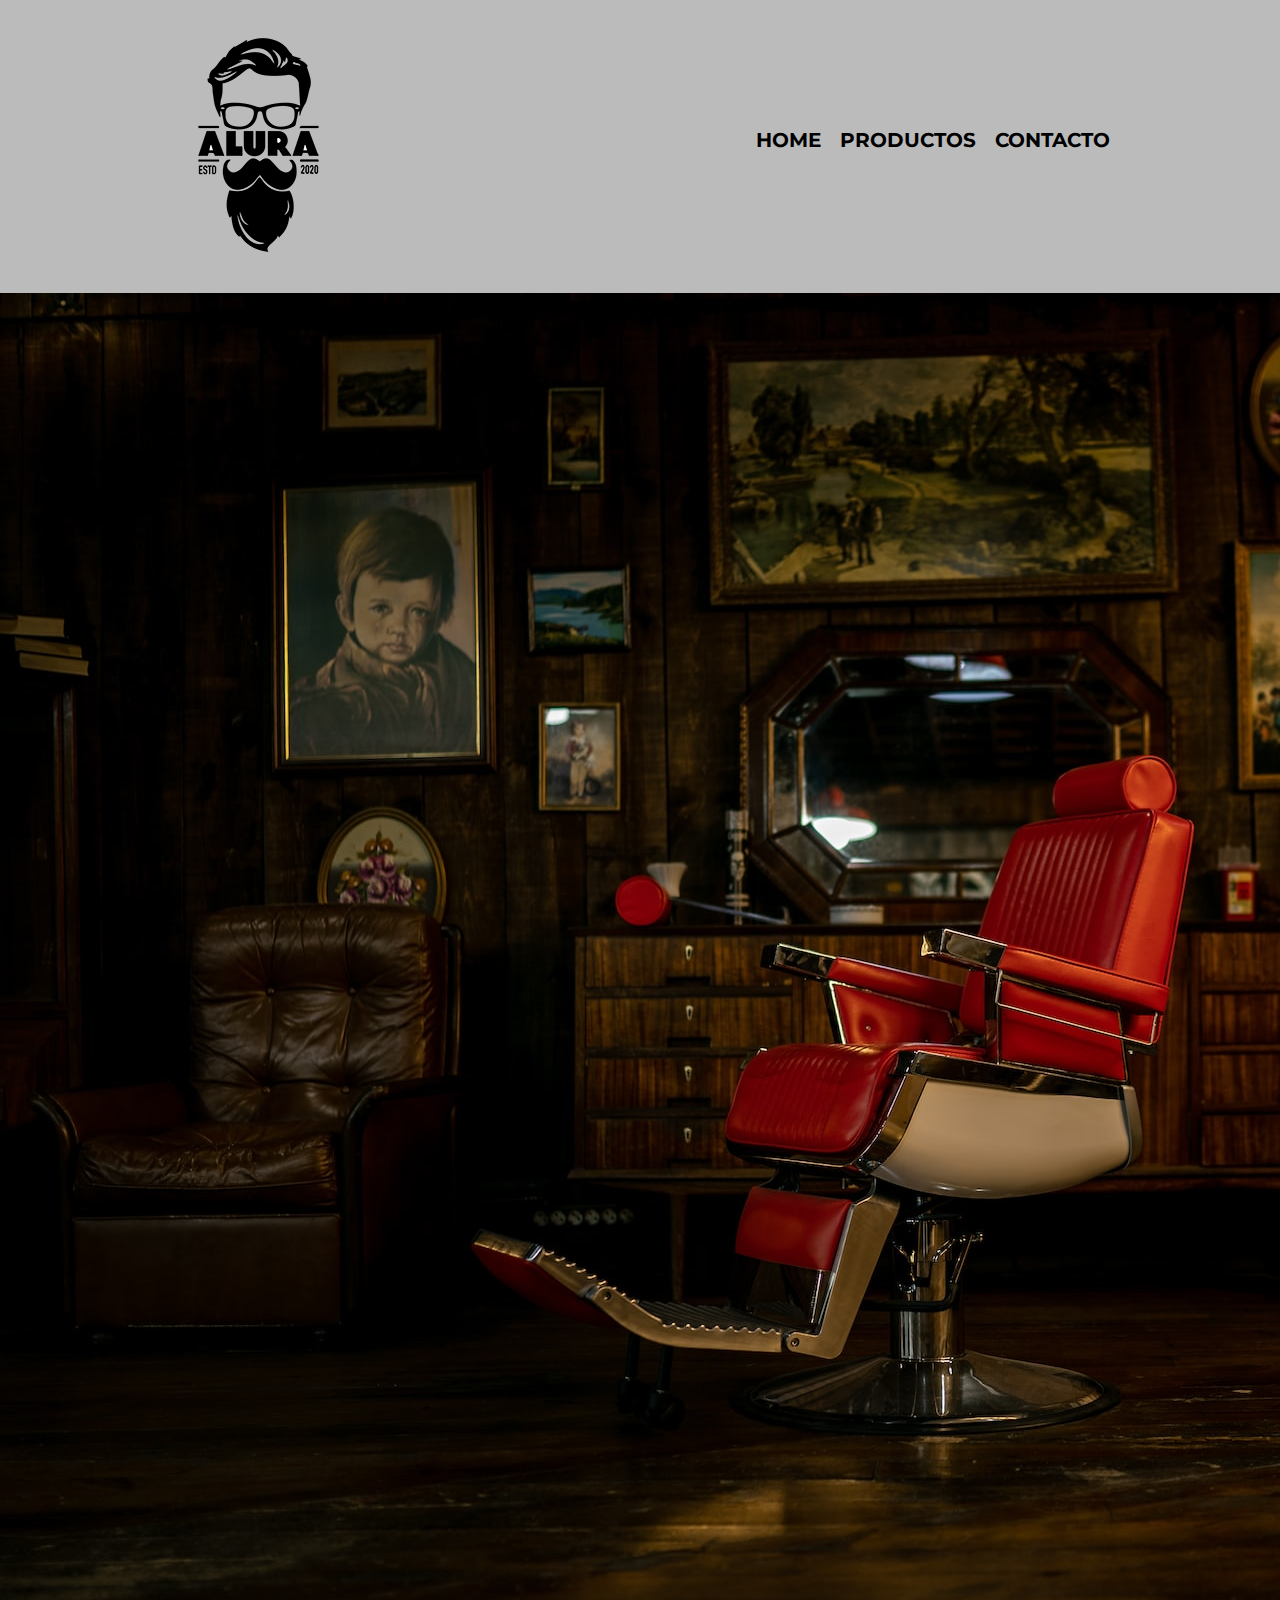
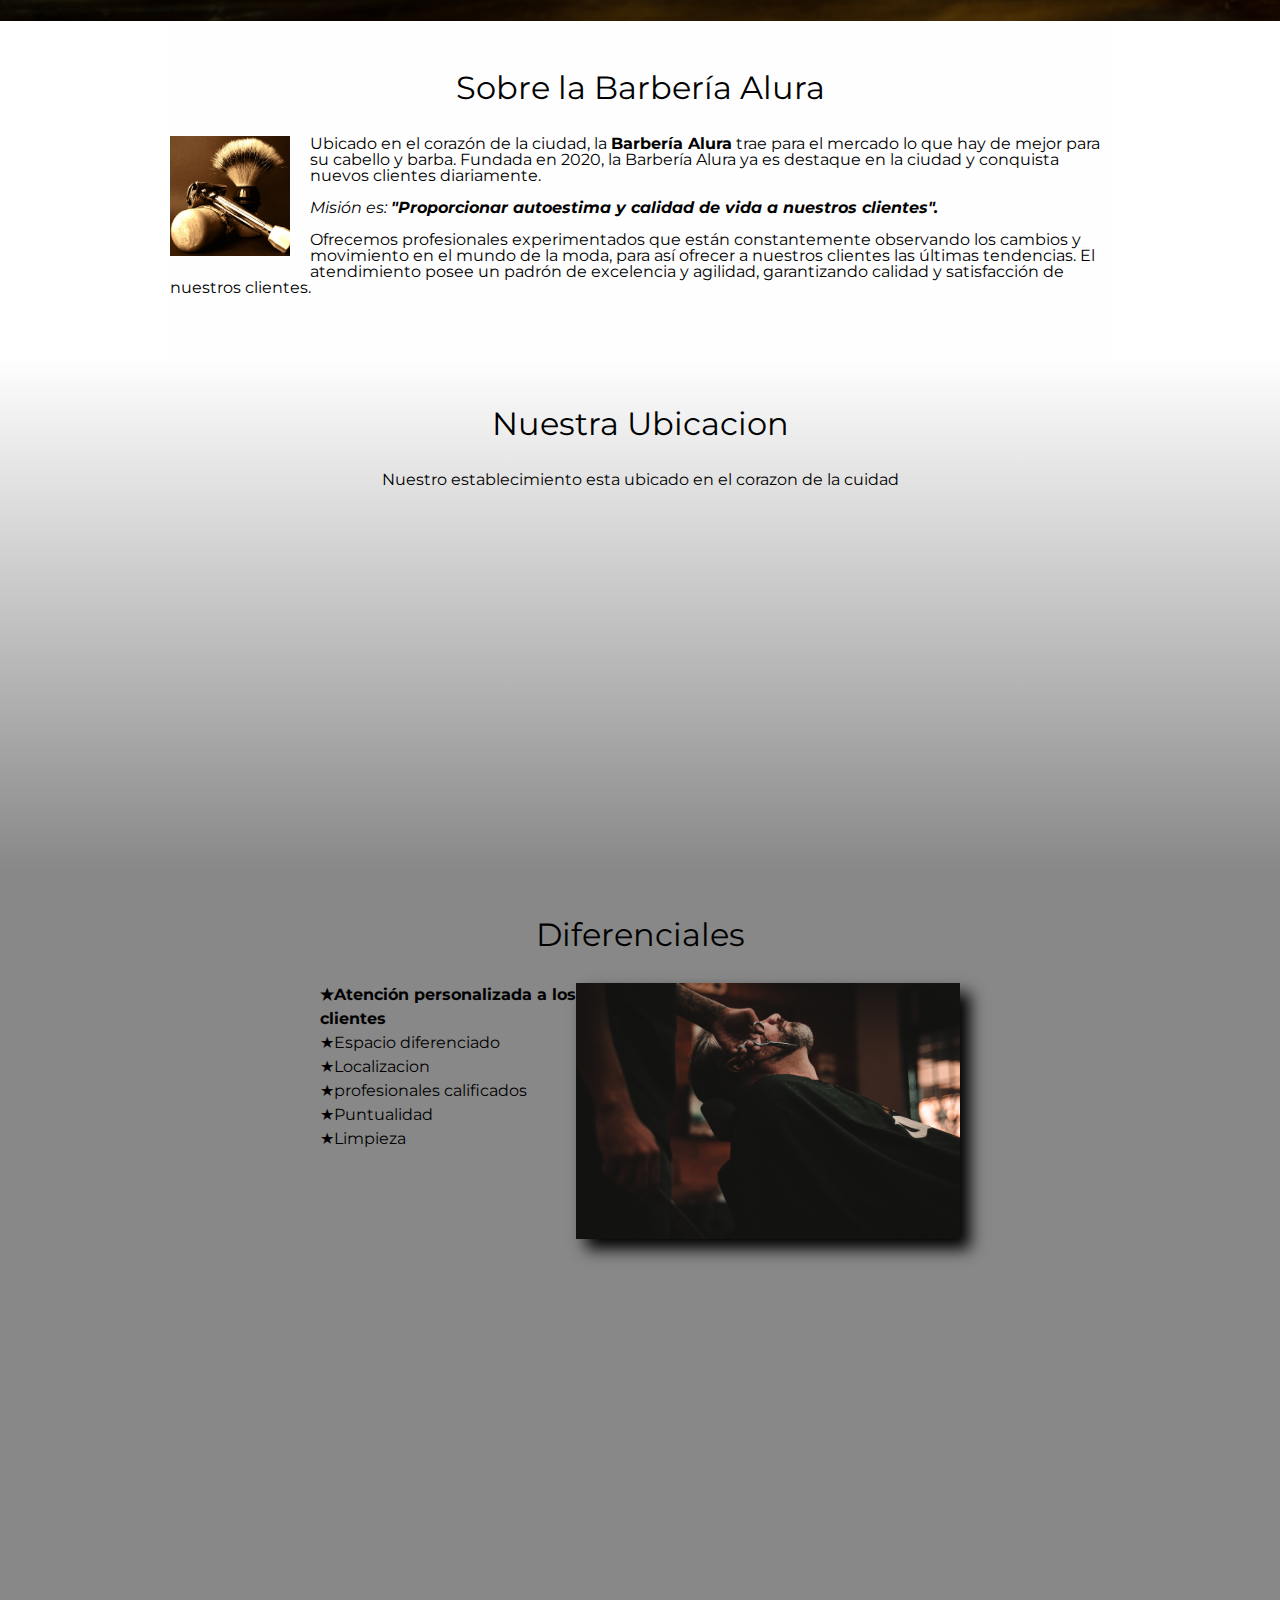
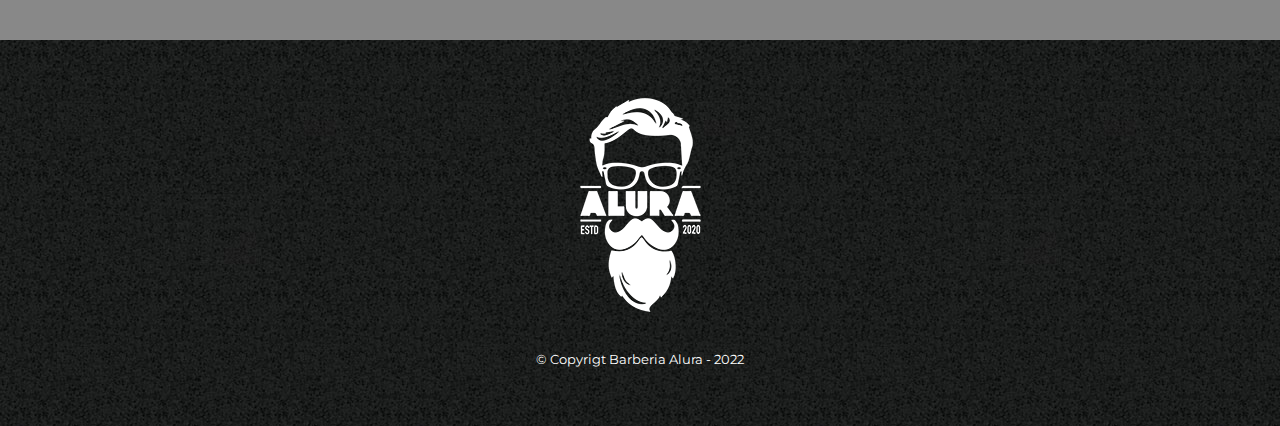
==== index.html @ 8090142b "Primer commit" ====
<!DOCTYPE html>
<html lang="en">
<head>
    <meta charset="UTF-8">
    <meta http-equiv="X-UA-Compatible" content="IE=edge">
    <meta name="viewport" content="width=device-width, initial-scale=1.0">
    <title>Barberia Alura</title>
    <link rel="stylesheet" href="reset.css">
    <link rel="stylesheet" href="style.css">
    <link rel="preconnect" href="https://fonts.googleapis.com">
   <link rel="preconnect" href="https://fonts.gstatic.com" crossorigin>
   <link rel="preconnect" href="https://fonts.googleapis.com">
   <link rel="preconnect" href="https://fonts.gstatic.com" crossorigin>
   <link href="https://fonts.googleapis.com/css2?family=Montserrat:ital,wght@1,300&display=swap" rel="stylesheet"> 
</head>
<body>
  <header>

    <div class="caja">
        <h1><img src="imagenes/logo.png" alt="Este logo es de la Barberia Alura"></h1>

        <nav>
            <ul>
                <li><a href="index.html">Home</a></li>
                <li><a href="productos.html">productos</a></li>
                <li><a href="contacto.html">contacto</a></li>
            </ul> 
         
        </nav>
    </div>
   
</header>
  <div>
    <img class="barberia" src="imagenes/andre-reis-1_DAlXy0wng-unsplash.jpg">
  </div>
  <main>
     <section class="Principal">
       <h2 class="titulo-principal">Sobre la Barbería Alura</h2> 
       <img class="utensilio" src="imagenes/utensilios[1].jpg" alt="estos son los utensilio de un barbero">
   
        <p>Ubicado en el corazón de la ciudad, la <strong>Barbería Alura</strong> trae para 
        el mercado lo que hay de mejor para su cabello y barba.
        Fundada en 2020, la Barbería Alura ya es destaque en la ciudad y conquista nuevos clientes diariamente.</p>
   
        <p id="mision"><em>Misión es: <strong>"Proporcionar autoestima y calidad de vida a nuestros clientes".</strong> </em></p>
   
   
        <p>Ofrecemos profesionales experimentados que están constantemente observando los cambios y movimiento en el mundo de la moda,
        para así ofrecer a nuestros clientes las últimas tendencias. El atendimiento posee un padrón de excelencia
        y agilidad, garantizando calidad y satisfacción de nuestros clientes.</p> 
     </section>
     <section class="mapa">
        <h4 class="titulo-principal">Nuestra Ubicacion</h4>
        <p>Nuestro establecimiento esta ubicado en el corazon de la cuidad</p>
         
        <div class="mapa-contro">
          <iframe src="https://www.google.com/maps/embed?pb=!1m18!1m12!1m3!1d3775.2824943526325!2d-71.52034828579032!3d18.874544863180233!2m3!1f0!2f0!3f0!3m2!1i1024!2i768!4f13.1!3m3!1m2!1s0x8eb096f13bd5bae5%3A0x370ca979df4f63c3!2sCalle%20Pajonal%2C%20Las%20Matas%20de%20Farf%C3%A1n!5e0!3m2!1ses!2sdo!4v1662062016545!5m2!1ses!2sdo" width="100%" height="300" 
          style="border:0;" allowfullscreen="" loading="lazy" referrerpolicy="no-referrer-when-downgrade"></iframe>
        </div>   
     </section>
        
      <section class="diferenciales">

        <h3 class="titulo-centralizado">Diferenciales</h3>
        <div class="contenido-diferenciales">
          <ul class="lista-diferenciales">
            <li class="Lista">Atención personalizada a los clientes</li>
            <li class="Lista">Espacio diferenciado</li>
            <li class="Lista">Localizacion</li>
            <li class="Lista">profesionales calificados</li>
            <li class="Lista">Puntualidad</li>
            <li class="Lista">Limpieza</li>
          </ul><img src="diferenciales/allef-vinicius-IvQeAVeJULw-unsplash.jpg" class="imagen-difrencial">
        </div>
        <div class="video">
          <iframe width="560" height="315" src="https://www.youtube.com/embed/iP84DPHrTio" title="YouTube video player" 
          frameborder="0" allow="accelerometer; autoplay; clipboard-write; encrypted-media; gyroscope; picture-in-picture" 
          allowfullscreen></iframe>
        </div>
      </section>
       
     
      
   </main>
  

    <footer>
      <img src="imagenes/logo-blanco.png">
      <p class="copyrigt">&copy Copyrigt Barberia Alura - 2022</p>
   </footer>
    
</body>
</html>
---- style.css ----
body{
  font-family: 'Montserrat', sans-serif;
}

header{
    background-color: #bbbbbb;
    padding:20px 0;
}
.caja{
    width: 940px;
    position: relative;
    margin: 0 auto;

}

nav{
    position: absolute;
    top: 110px;
    right: 0;
}

nav li{
  display: inline;
  margin: 0 0 0 15px;
  
}

nav a{
  text-transform: uppercase;
  color: #000000;
  font-weight: bolder;
  font-size: 20px;
  text-decoration: none;
  
}
nav a:hover{
  color: #c78c19;
  text-decoration:underline ;
}


.producto{
  width: 940px;
  margin: 0 auto;
  padding: 50px;
}
.producto li{
  display: inline-block;
  text-align: center;
  width: 30%;
  vertical-align: top;
  margin: 0 1.5%;
  padding: 30px 20px ;
  box-sizing: border-box;
  border: 2px solid #000000;
  border-radius: 10px;
}
.producto li:hover{
  border-color: #c78c19;
  
}
.producto li:active{
  border-color: #088c19;
}

.producto h2{
  font-size: 30px ;
  font-weight: bold;
}
.producto li:hover h2{
  font-size: 33px;
}


.producto-descripcion{
  font-size: 18px;
}
.producto-precio{
    font-size: 20px;
    font-weight: bold;
    margin-top: 10px; 
}
footer{
  text-align: center;
  background: url(imagenes/bg.jpg);
  padding: 40px;
}
.copyrigt{
  color: #ffffff;
  font-size: 13px;
  margin: 20px;
}

form{
  margin: 40px 0;
}
form label, form legend{
  display: block;
  font-size: 20px;
  margin: 0 0 10px;
}
.input-padron{
  display: block;
  margin: 0 0 20px;
  padding: 10px 25px;
  width: 50%;
}
.checkbox{
  margin: 20px 0;
}
.enviar{
  width: 40%;
  padding: 15px 0;
  font-size: 18px;
  font-weight:bold ;
  color: white;
  background: orange;
  border: none;
  border-radius: 5px;
  transition: 1s all;
  cursor: pointer;
}
.enviar:hover{
  background: darkorange;
  transform: scale(1.2);
  
}
table{
  margin: 40px 40px;
}
thead{
  background: #555;
  color: white;
  font-weight: bold;
}
td, th{
  border: 1px solid #000;
  padding: 8px 15px;
}
/*CSS para nuestra pagina home*/
.baberia{
  width: 100%;
}
.Principal{
  padding:3em 0;
  background: #fefefe;
  width: 940px;
  margin: 0 auto;
}
.titulo-principal{
  text-align: center;
  font-size: 2em;
  margin: 0 0 1em;
  clear: left;
}

.Principal p{
 margin: 0 0 1em;
}
.Principal strong{
  font-weight: bold;
}

.Principal em{
  font-style: italic;
}
.titulo-centralizado{
  text-align: center;
  font-size: 2em;
  margin: 0 0 1em;
  clear: left;
}
.utensilio{
  width: 120px;
  float: left;
  margin: 0 20px 20px 0;
}
.mapa{
  padding: 3em 0;
  background: linear-gradient(#fefefe,#888);
}
.mapa p{
  margin:0 0 2em ;
  text-align: center;
}

.mapa-contro{
  width: 940px;
  margin: 0 auto;
}

.diferenciales{
  padding: 3em 0;
  background: #888;
}
.contenido-diferenciales{
  width: 640px;
  margin: 0 auto;
}
.lista-diferenciales{
  width: 40%;
  display: inline-block;
  vertical-align: top;
}
.Lista{
  line-height:1.5;
}

.Lista::before{
  content: "★";
}

.Lista:first-child{
  font-weight:bold ;
}
.imagen-difrencial{
   width: 60%;
   transition:400ms ;
   box-shadow: 10px 10px 15px #000;
   
}
.imagen-difrencial:hover{
  opacity: 0.3;
}
.video{
  width: 560px;
  margin: 1em auto;
}

@media screen and (max-width: 480px){
  h1{
    text-align: center;
  }
  nav{
    position: static;
  }
  .caja, .Principal, .mapa-contro, .contenido-diferenciales, .video{
    width: auto;
  }
  .lista-diferenciales, .imagen-difrencial{
    width: 100%;
  }
}
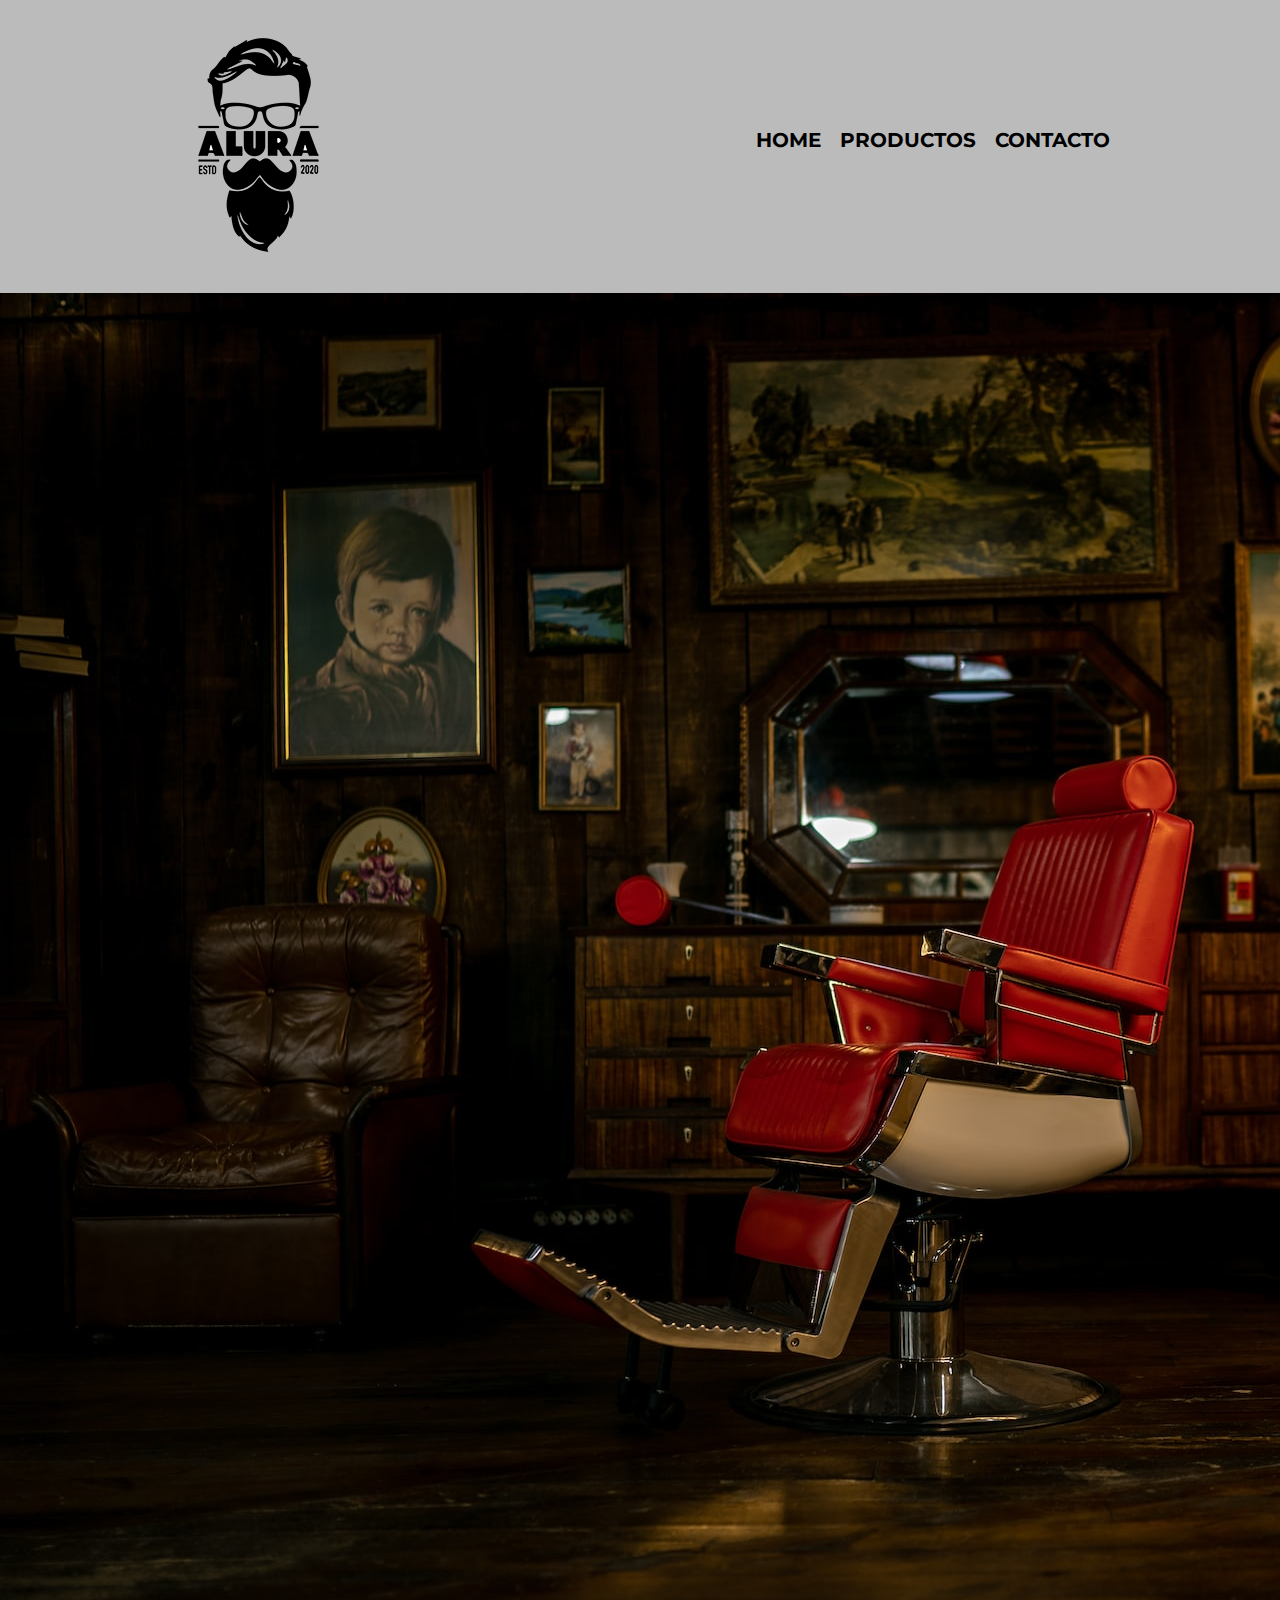
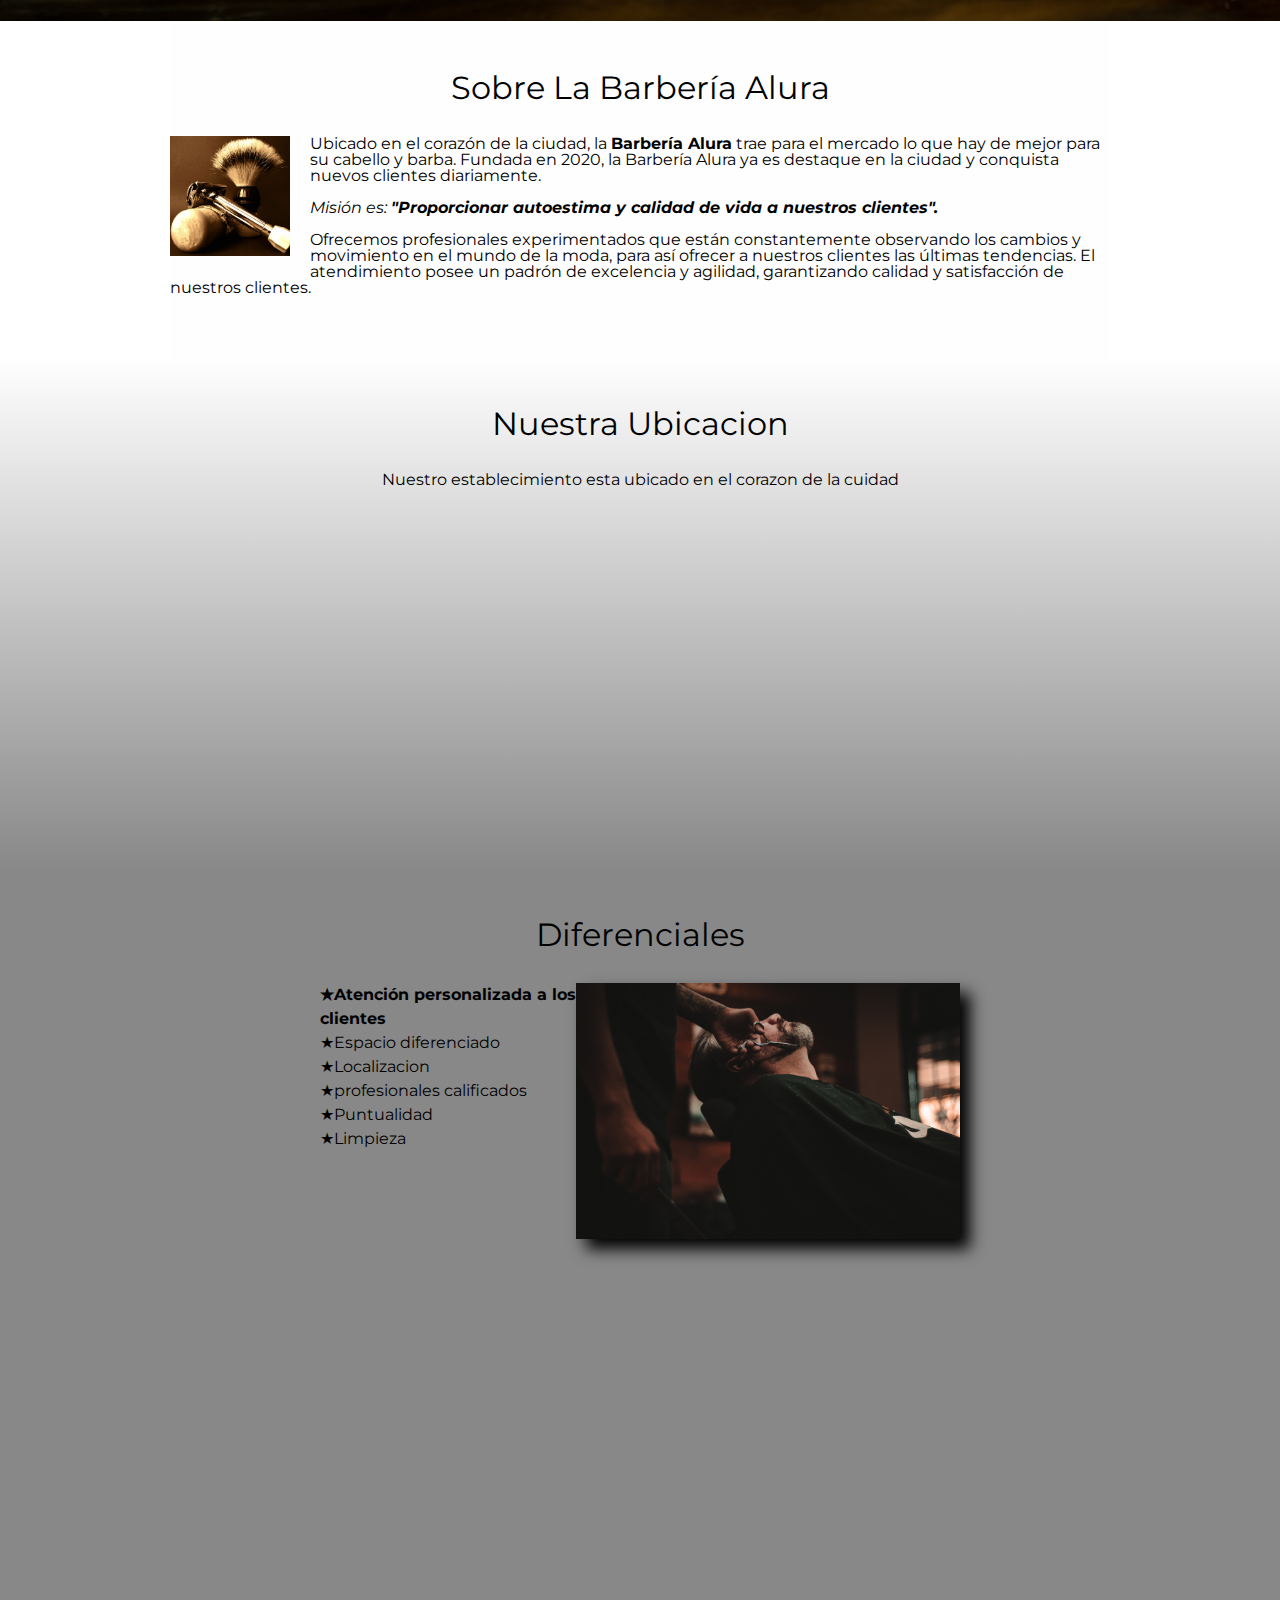
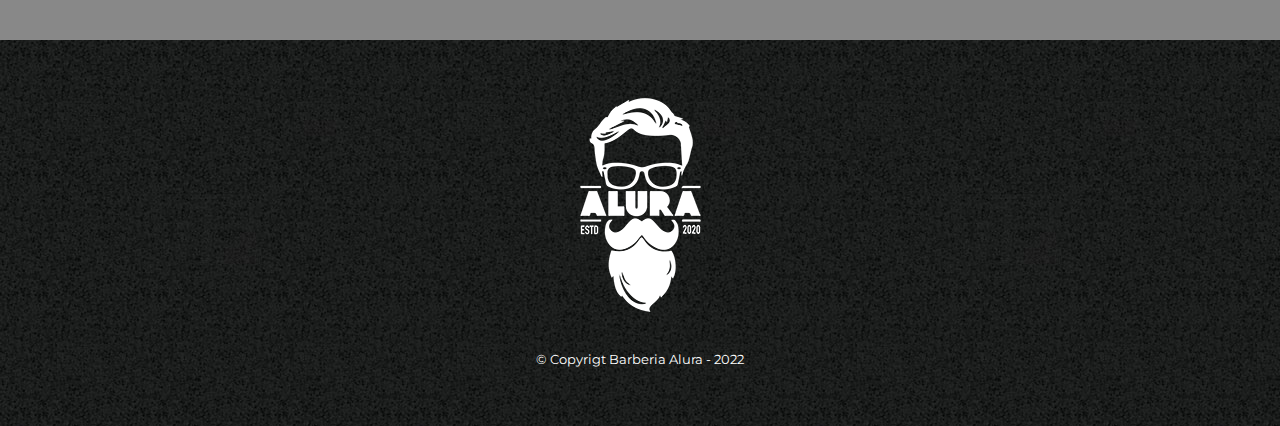
==== commit cacb8539: "Corrección de ortografía" ====
--- a/index.html
+++ b/index.html
@@ -35,7 +35,7 @@
   </div>
   <main>
      <section class="Principal">
-       <h2 class="titulo-principal">Sobre la Barbería Alura</h2> 
+       <h2 class="titulo-principal">Sobre La Barbería Alura</h2> 
        <img class="utensilio" src="imagenes/utensilios[1].jpg" alt="estos son los utensilio de un barbero">
    
         <p>Ubicado en el corazón de la ciudad, la <strong>Barbería Alura</strong> trae para 
